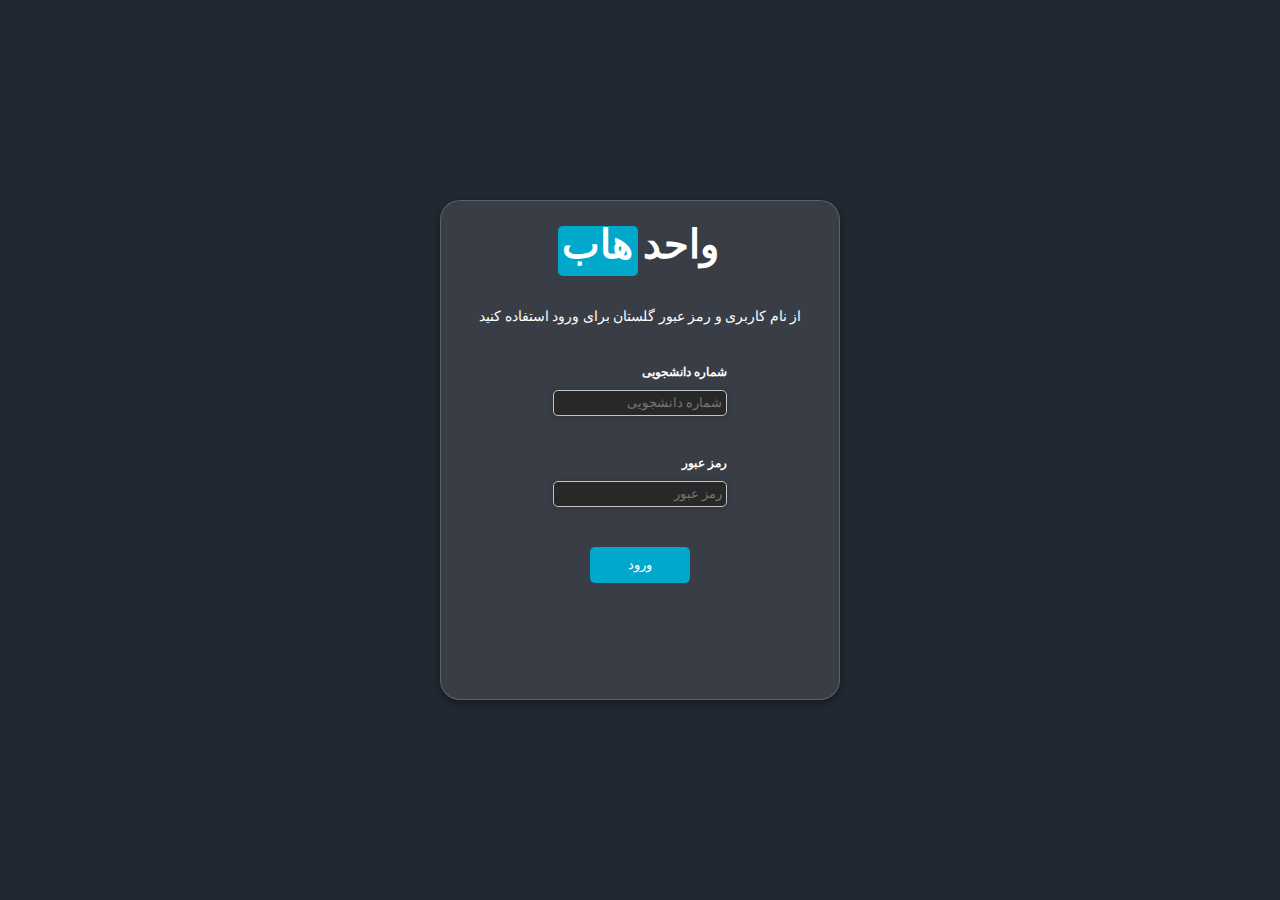
==== index.html @ ac793111 "Vahedhub Version 2.0" ====
<!DOCTYPE html>
<html lang="fa" dir="rtl">
<head>
    <meta charset="UTF-8">
    <meta name="viewport" content="width=device-width, initial-scale=1.0">
    <link rel="stylesheet" href="index.css">
    <title>واحدهاب</title>
</head>
<body>
    <div class="login">

        <div class="container">
            <h1>واحد <span>هاب</span></h1>
            
            <div class="hubcolor"></div>

            <p>از نام کاربری و رمز عبور گلستان برای ورود استفاده کنید</p>

            <div class="username">
                <h3>شماره دانشجویی</h3>
                <input type="text" placeholder="شماره دانشجویی">
            </div>

            <div class="password">
                <h3>رمز عبور</h3>
                <input type="password" placeholder="رمز عبور">
            </div>
            
            <button onclick="login()">ورود</button>
        </div>

    </div>
</body>
<script src="index.js"></script>
</html>
---- index.css ----
@import url("colors.css");

@font-face {
    font-family: Vazir;
    font-style: normal;
    font-weight: normal;
    src: url('fonts/Vazir.eot');
    src: url('fonts/Vazir.eot?#iefix') format('embedded-opentype'), 
    url('fonts/Vazir.woff2') format('woff2'), 
    url('fonts/Vazir.woff') format('woff'), 
    url('fonts/Vazir.ttf') format('truetype');
}

@font-face {
    font-family: Vazir;
    font-style: normal;
    font-weight: bold;
    src: url('fonts/Vazir-Bold.eot');
    src: url('fonts/Vazir-Bold.eot?#iefix') format('embedded-opentype'), 
    url('fonts/Vazir-Bold.woff2') format('woff2'), 
    url('fonts/Vazir-Bold.woff') format('woff'), 
    url('fonts/Vazir-Bold.ttf') format('truetype');
}

html{
    font-size: 62.5%;
}

*, *::before, *::after{
    margin: 0;
    padding: 0;
    box-sizing: border-box;
}

body{
    background-color: var(--primary-color);
    height: 100vh;
    display: flex;
    justify-content: center;
    align-items: center;
}

.login{
    background-color: var(--secondary-color);
    border-radius: 2rem;
    width: 40rem;
    height: 50rem;
    padding: 2rem;
    border: 1px solid rgba( 255, 255, 255, 0.18 );
    box-shadow: rgba(0, 0, 0, 0.16) 0px 3px 6px, rgba(0, 0, 0, 0.23) 0px 3px 6px;
}

.container{
    position: relative;
    display: flex;
    flex-direction: column;
    align-items: center;
    gap: 4rem;
    height: 100%;
}

h1{
    font-family: "Vazir";
    font-size: 4rem;
    z-index: 2;
    color: white;
}

h3{
    font-family: "Vazir";
    font-size: 1.2rem;
    color: white;
}

p{
    font-family: "Vazir";
    font-size: 1.4rem;
    color: white;
}

h1 > span{
    color: white;
}

.username{
    display: flex;
    flex-direction: column;
    gap: 1rem;
}

.username input{
    font-family: "Vazir";
    border-radius: 0.5rem;
    border: 0.1rem solid #c2c2c2;
    box-shadow: 0px 1px 7px 0px rgba(0,0,0,0.2);
    padding: 0.4rem;
    background-color: #282828;
    color: white;
}

.password{
    display: flex;
    flex-direction: column;
    gap: 1rem;
}

.password input{
    background-color: #282828;
    color: white;
}

input{
    font-family: "Vazir";
    border-radius: 0.5rem;
    border: 0.1rem solid #c2c2c2;
    box-shadow: 0px 1px 7px 0px rgba(0,0,0,0.2);
    padding: 0.4rem;
}

button{
    font-family: "Vazir";
    padding: 1rem;
    min-width: 10rem;
    border-radius: 0.5rem;
    background-color: var(--blue);
    border: none;
    color: white;
}

button:hover{
    background-color: var(--primary-color);
    cursor: pointer;
}

button:disabled{
    background-color: grey;
    cursor: auto;
}

.hubcolor{
    position: absolute;
    background-color: var(--blue);
    top: 1%;
    left: 27%;
    width: 8rem;
    height: 5rem;
    border-radius: 0.5rem;
}

.fail{
    color: yellow;
}
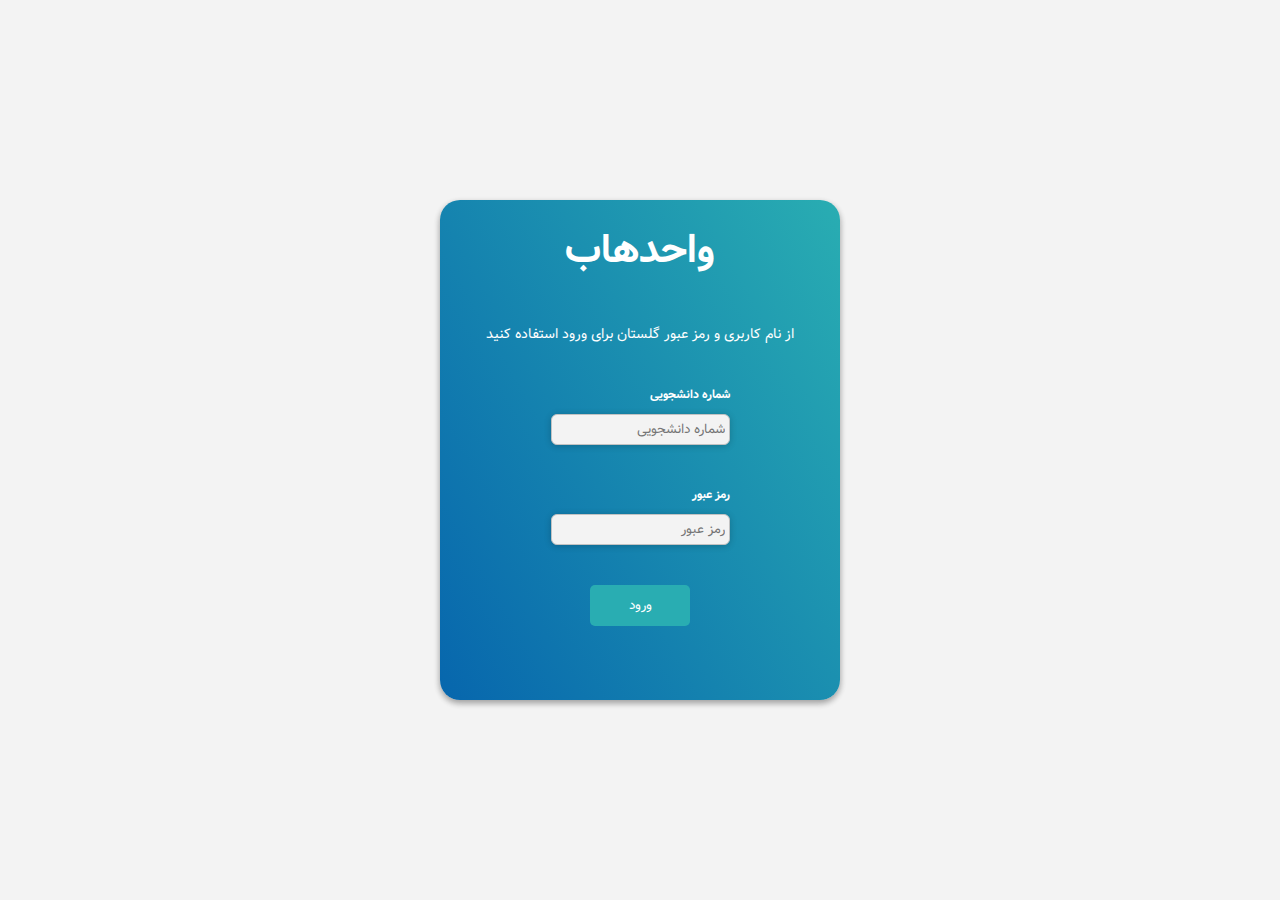
==== commit f7982a0b: "Login" ====
--- a/index.html
+++ b/index.html
@@ -10,10 +10,8 @@
     <div class="login">
 
         <div class="container">
-            <h1>واحد <span>هاب</span></h1>
+            <h1>واحدهاب</h1>
             
-            <div class="hubcolor"></div>
-
             <p>از نام کاربری و رمز عبور گلستان برای ورود استفاده کنید</p>
 
             <div class="username">
--- a/index.css
+++ b/index.css
@@ -41,7 +41,11 @@
 }
 
 .login{
-    background-color: var(--secondary-color);
+    animation-duration: 6000ms;
+    animation-timing-function:cubic-bezier(0.23, 1, 0.320, 1);
+    animation-fill-mode: forwards;
+    background: linear-gradient(var(--GradientDeg), var(--gradient-primary), var(--gradient-secondary));
+    border: none !important;
     border-radius: 2rem;
     width: 40rem;
     height: 50rem;
@@ -90,11 +94,9 @@
 
 .username input{
     font-family: "Vazir";
-    border-radius: 0.5rem;
     border: 0.1rem solid #c2c2c2;
     box-shadow: 0px 1px 7px 0px rgba(0,0,0,0.2);
     padding: 0.4rem;
-    background-color: #282828;
     color: white;
 }
 
@@ -105,13 +107,13 @@
 }
 
 .password input{
-    background-color: #282828;
     color: white;
 }
 
 input{
+    background-color: var(--primary-color);
     font-family: "Vazir";
-    border-radius: 0.5rem;
+    border-radius: 0.6rem;
     border: 0.1rem solid #c2c2c2;
     box-shadow: 0px 1px 7px 0px rgba(0,0,0,0.2);
     padding: 0.4rem;
@@ -137,16 +139,20 @@
     cursor: auto;
 }
 
-.hubcolor{
-    position: absolute;
-    background-color: var(--blue);
-    top: 1%;
-    left: 27%;
-    width: 8rem;
-    height: 5rem;
-    border-radius: 0.5rem;
-}
 
 .fail{
     color: yellow;
+}
+
+/*  login form animations-->*/
+@property --GradientDeg {
+    syntax: '<angle>';
+    inherits: false;
+    initial-value: 60deg;
+}
+/* animations keyframe */
+@keyframes showDeg {
+    100% {
+        --GradientDeg: -20deg;
+    }
 }